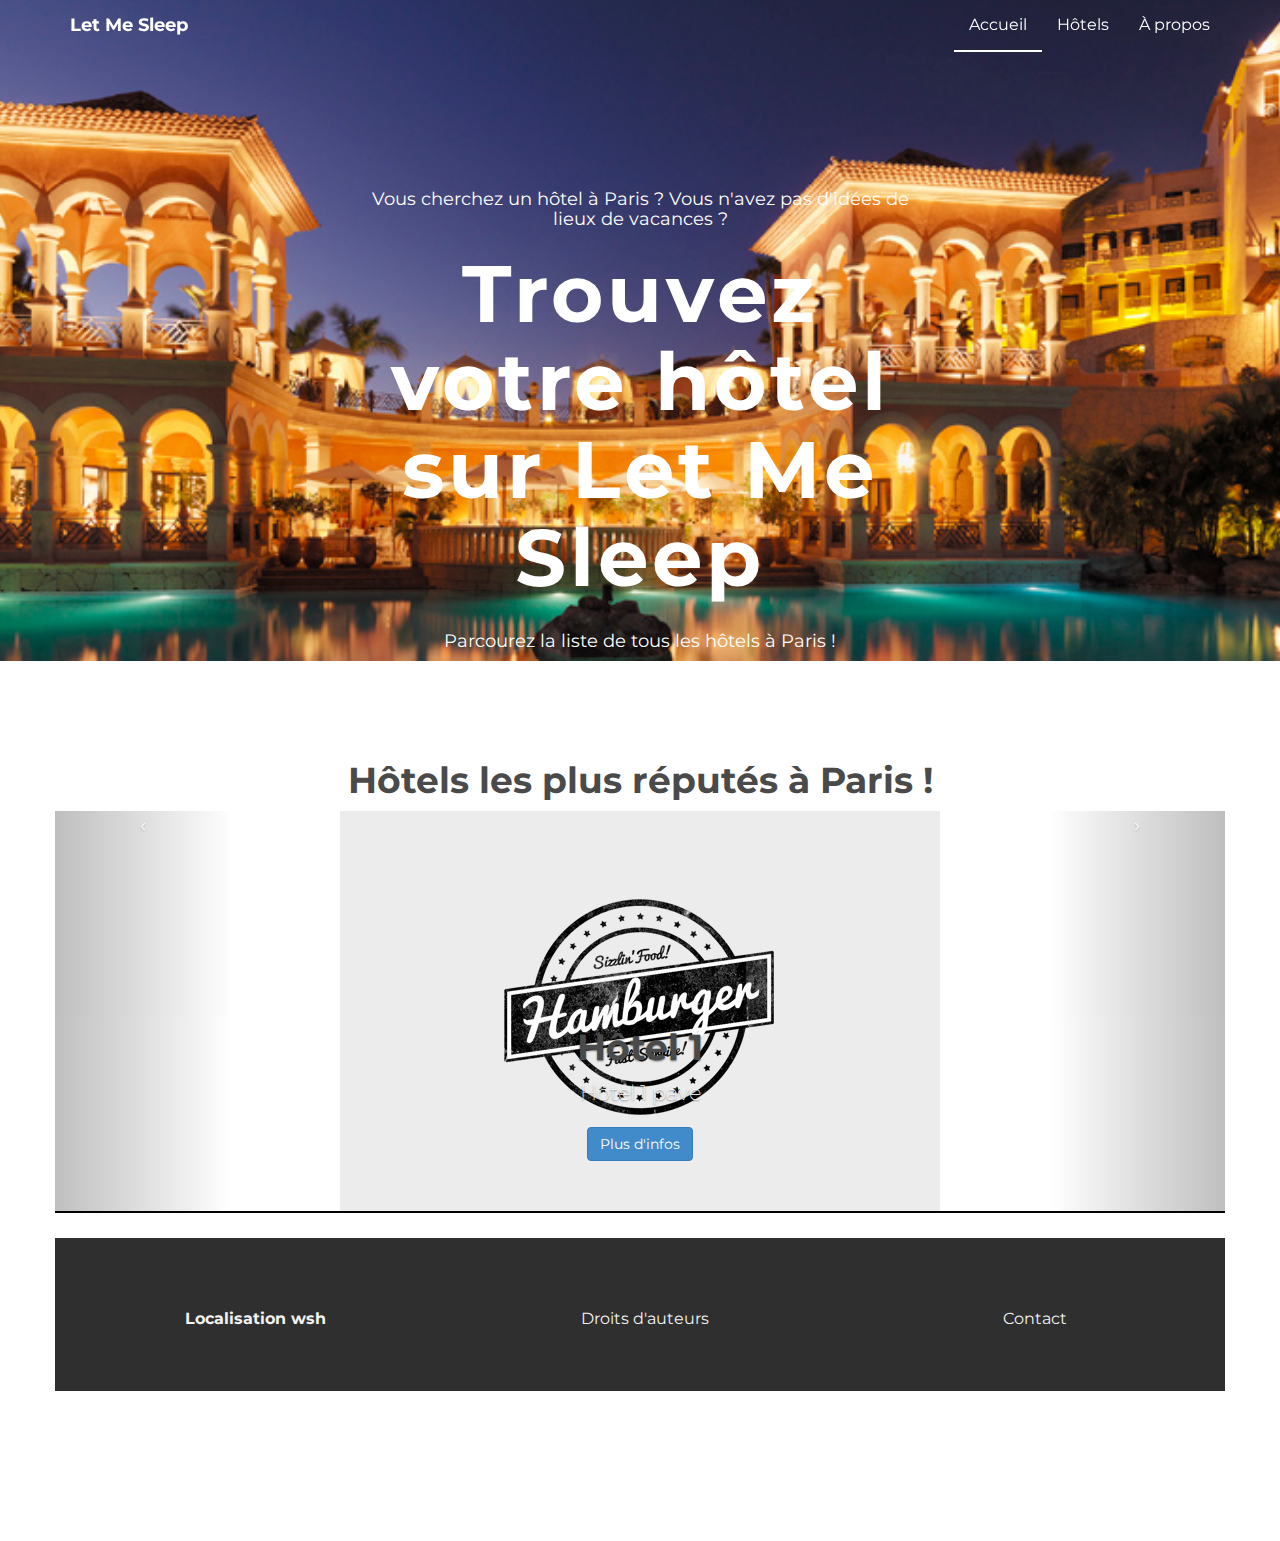
==== instant/theme/index.html @ db82fc95 "" ====
<!DOCTYPE html>
<html>
  <head>
    <meta charset="utf-8">
    <meta http-equiv="X-UA-Compatible" content="IE=edge">
    <meta name="viewport" content="width=device-width, initial-scale=1">
    <meta name="description" content="">
    <meta name="author" content="">
    <link rel="shortcut icon" href="assets/ico/favicon.ico">
	<script type="text/javascript" src="assets/js/index.js"></script>

    <title>Let Me Sleep - Accueil</title>

    <!-- css avc boostrap -->
    <link href="assets/css/bootstrap.css" rel="stylesheet">

    <!-- fichiers css-->
    <link href="assets/css/style.css" rel="stylesheet">
    <link href="assets/css/font-awesome.min.css" rel="stylesheet">
  </head>

    <!-- Barre de Navigation dure -->
    <div class="navbar navbar-default navbar-fixed-top" role="navigation">
      <div class="container">
        <div class="navbar-header">
          <button type="button" class="navbar-toggle" data-toggle="collapse" data-target=".navbar-collapse">
            <span class="sr-only">Toggle navigation</span>
            <span class="icon-bar"></span>
            <span class="icon-bar"></span>
            <span class="icon-bar"></span>
          </button>
          <a class="navbar-brand" href="index.html">Let Me Sleep</a>
        </div>
        <div class="navbar-collapse collapse">
          <ul class="nav navbar-nav navbar-right">
            <li class="active"><a href="index.html">Accueil</a></li>
            <li><a href="hotels.html">Hôtels</a></li>
            <li><a href="#works">À propos</a></li>
          </ul>
        </div>
      </div>
    </div>


	<div id="headerwrap">
	    <div class="container">
			<div class="row">
				<div class="col-lg-6 col-lg-offset-3">
					<h4>Vous cherchez un hôtel à Paris ? Vous n'avez pas d'idées de lieux de vacances ?</h4>
					<h1>Trouvez votre hôtel sur Let Me Sleep</h1> 
					<h4>Parcourez la liste de tous les hôtels à Paris !</h4>
				</div>
			</div>
	    </div>
	</div>
	



<!-- Lieux du moment  -->

	<section id="works"></section>
	<div id ="lieux">
	<div class="container">
		<div class="row centered mt mb">
			<h1>Hôtels les plus réputés à Paris ! </h1>
			
  

    <!-- Carousel
    ================================================== -->
    <div id="myCarousel" class="carousel slide">
      <div class="carousel-inner">
        <div class="item active">
          <center><img src="assets/img/portfolio/folio02.png" alt=""></center>
          <div class="container">
            <div class="carousel-caption">
              <h1>Hôtel 1 </h1>
              <p class="lead">Hôtel 1 pave</p>
              <a class="btn btn-large btn-primary" href="#">Plus d'infos</a>
            </div>
          </div>
        </div>
        <div class="item">
          <center><img src="assets/img/portfolio/folio03.png" alt=""></center>
          <div class="container">
            <div class="carousel-caption">
              <h1>Hotel 2</h1>
              <p class="lead">Hotel 2 pave</p>
              <a class="btn btn-large btn-primary" href="#">Plus d'infos</a>
            </div>
          </div>
        </div>
        <div class="item">
          <center><img src="assets/img/portfolio/folio04.png" alt=""></center>
          <div class="container">
            <div class="carousel-caption">
              <h1>Hotel 3</h1>
              <p class="lead">Hotel 3 pave</p>
              <a class="btn btn-large btn-primary" href="#">Plus d'infos</a>
            </div>
          </div>
        </div>
      </div>
      <a class="left carousel-control" href="#myCarousel" data-slide="prev">&lsaquo;</a>
      <a class="right carousel-control" href="#myCarousel" data-slide="next">&rsaquo;</a>
    </div><!-- /.carousel -->












 <!-- services 
		<div class="col-lg-4 col-md-4 col-sm-4 gallery">
				<a href="work.html"><img src="assets/img/portfolio/folio01.png" class="img-responsive"></a>
			</div>
			<div class="col-lg-4 col-md-4 col-sm-4 gallery">
				<a href="work.html"><img src="assets/img/portfolio/folio02.png" class="img-responsive"></a>
			</div>
			<div class="col-lg-4 col-md-4 col-sm-4 gallery">
				<a href="work.html"><img src="assets/img/portfolio/folio03.png" class="img-responsive"></a>
			</div>
			<div class="col-lg-4 col-md-4 col-sm-4 gallery">
				<a href="work.html"><img src="assets/img/portfolio/folio04.png" class="img-responsive"></a>
			</div>
			<div class="col-lg-4 col-md-4 col-sm-4 gallery">
				<a href="work.html"><img src="assets/img/portfolio/folio05.png" class="img-responsive"></a>
			</div>
			<div class="col-lg-4 col-md-4 col-sm-4 gallery">
				<a href="work.html"><img src="assets/img/portfolio/folio06.png" class="img-responsive"></a>
			</div>  
		</div> 
	</div>
</div>
-->
	<div class="hline-w"></div>





 <!-- Reseaux Sociaux  
	<div id="social">
		<div class="container">
			<div class="row centered">
				<div class="col-lg-2">
					<a href="#"><i class="fa fa-dribbble"></i></a>
				</div>
				<div class="col-lg-2">
					<a href="#"><i class="fa fa-facebook"></i></a>
				</div>
				<div class="col-lg-2">
					<a href="#"><i class="fa fa-twitter"></i></a>
				</div>
				<div class="col-lg-2">
					<a href="#"><i class="fa fa-linkedin"></i></a>
				</div>
				<div class="col-lg-2">
					<a href="#"><i class="fa fa-instagram"></i></a>
				</div>
				<div class="col-lg-2">
					<a href="#"><i class="fa fa-tumblr"></i></a>
				</div>
			
			</div>
		</div>
	</div>
-->

	<div id="footerwrap">
		<div class="container">
			<div class="row centered">
				<div class="col-lg-4">
					<p><b>Localisation wsh</b></p>
				</div>
			
				<div class="col-lg-4">
					<p>Droits d'auteurs</p>
				</div>
				<div class="col-lg-4">
					<p>Contact</p>
				</div>
			</div>
		</div>
	</div>
	


    <!-- Bootstrap core JavaScript
    ================================================== -->
    <!-- Placed at the end of the document so the pages load faster -->
    <script src="https://ajax.googleapis.com/ajax/libs/jquery/1.11.0/jquery.min.js"></script>
    <script src="assets/js/bootstrap.min.js"></script>
  </body>
</html>
---- instant/theme/assets/css/style.css ----
/*
 * Author: Carlos Alvarez
 * URL: http://Alvarez.is
 *
 * Project Name: NYC Design
 * Version: 1.0
 * Date: 04-20-2014
 * URL: 
 */


/* ==========================================================================
   Base Styles, Bootstrap Modifications & Fonts Import
   ========================================================================== */

@import url(http://fonts.googleapis.com/css?family=Montserrat:400,700);


::-moz-selection {
    background: #f2c2c9;
    color: #a4003a;
    text-shadow: none;
}

::selection {
    background: #16a085;
    color: #a4003a;
    text-shadow: none;
}

/*
 * A better looking default horizontal rule
 */

 hr {
    display: block;
    height: 1px;
    border: 0;
    border-top: 1px solid #ccc;
    margin: 1em 0;
    padding: 0;
}

.centered {
	text-align: center
}

.mt {
	margin-top: 80px;
}

.mb {
	margin-bottom: 80px;
}

/* ==========================================================================
   General styles
   ========================================================================== */


body {
    font-family: 'Montserrat', sans-serif;
    font-weight: 400;
    font-size: 16px;

    -webkit-font-smoothing: antialiased;
    -webkit-overflow-scrolling: touch;
}

h1, h2, h3, h4, h5, h6 {
	font-weight: 700;
    color: #4a4a4a;
}


.navbar-brand {
	font-weight: 700;
}

.navbar-default .navbar-brand {
	color: #ffffff;
}

.navbar-default {
	background-color: transparent;
	border-color: transparent;
}

.navbar-default .navbar-nav > .active > a, .navbar-default .navbar-nav > .active > a:hover, .navbar-default .navbar-nav > .active > a:focus {
	color: #ffffff;
	background-color: transparent;
	border-bottom: 2px solid #ffffff
}

.navbar-default .navbar-nav > li > a {
	color: #ffffff;
}

/* ==========================================================================
   Wrap Sections
   ========================================================================== */

#headerwrap {
	background: url(../img/fond.jpg) no-repeat center top;
	margin-top: -70px;
	padding-top: 250px;
	text-align:center;
	background-attachment: relative;
	background-position: center center;
	min-height: 650px;
	width: 100%;
	
    -webkit-background-size: 100%;
    -moz-background-size: 100%;
    -o-background-size: 100%;
    background-size: 100%;

    -webkit-background-size: cover;
    -moz-background-size: cover;
    -o-background-size: cover;
    background-size: cover;
}

#headerwrap h1 {
	color: #ffffff;
	padding-top: 0px;
	padding-bottom: 20px;
	letter-spacing: 4px;
	font-size: 80px;
	font-weight: bold;
}

#headerwrap h4 {
	font-weight: 400;
	color: #ffffff;
}

#social {
	padding-top: 50px;
	padding-bottom: 50px;
	background-color: #f2f2f2;
}

#social i {
	font-size: 40px;
	color: #4a4a4a
}

#social i:hover {
	color: #1abc9c
}

#footerwrap {
	padding-top: 70px;
	padding-bottom: 50px;
	background-color: #2f2f2f;
}

#footerwrap p {
	color: #f2f2f2;
	margin-left: 10px;
}

#workwrap {	
	background: url(../img/work.jpg) no-repeat center top;
	margin-top: -70px;
	padding-top: 250px;
	text-align:center;
	background-attachment: relative;
	background-position: center center;
	min-height: 650px;
	width: 100%;
	
    -webkit-background-size: 100%;
    -moz-background-size: 100%;
    -o-background-size: 100%;
    background-size: 100%;

    -webkit-background-size: cover;
    -moz-background-size: cover;
    -o-background-size: cover;
    background-size: cover;
}

#workwrap h1 {
	color:#ffffff;
	padding-top: 10px;
	padding-bottom: 20px;
	letter-spacing: 4px;
	font-size: 80px;
	font-weight: bold;
}

#workwrap h4 {
	font-weight: 400;
	color: #ffffff
}

#aboutwrap {	
	background: url(../img/about.jpg) no-repeat center top;
	margin-top: -70px;
	padding-top: 250px;
	text-align:center;
	background-attachment: relative;
	background-position: center center;
	min-height: 550px;
	width: 100%;
	
    -webkit-background-size: 100%;
    -moz-background-size: 100%;
    -o-background-size: 100%;
    background-size: 100%;

    -webkit-background-size: cover;
    -moz-background-size: cover;
    -o-background-size: cover;
    background-size: cover;
}




/* Gallery */
.gallery {
	margin-top: 30px;
}

.gallery img:hover {
	opacity: 0.4;
}


.hline-w {
	border-bottom: 2px solid black;
	margin-bottom: 25px;


.thumbnail {
    width: 260px;
    height: 180px;
    overflow: hidden; /* contain images within thumbnail boundaries */
    border: 0; /* removes Bootstrap's default border */
    box-shadow: 0 12px 12px -10px #c4c4c4;
    -webkit-box-shadow: 0 17px 22px -20px #c4c4c4;
    -moz-box-shadow: 0 12px 12px -10px #c4c4c4;
}
.thumbnail img { width:100%; height:auto; } /* to keep proportions */
.thumbnails p { text-align: center; padding: 10px; } /* captions can be styled with an inline element */
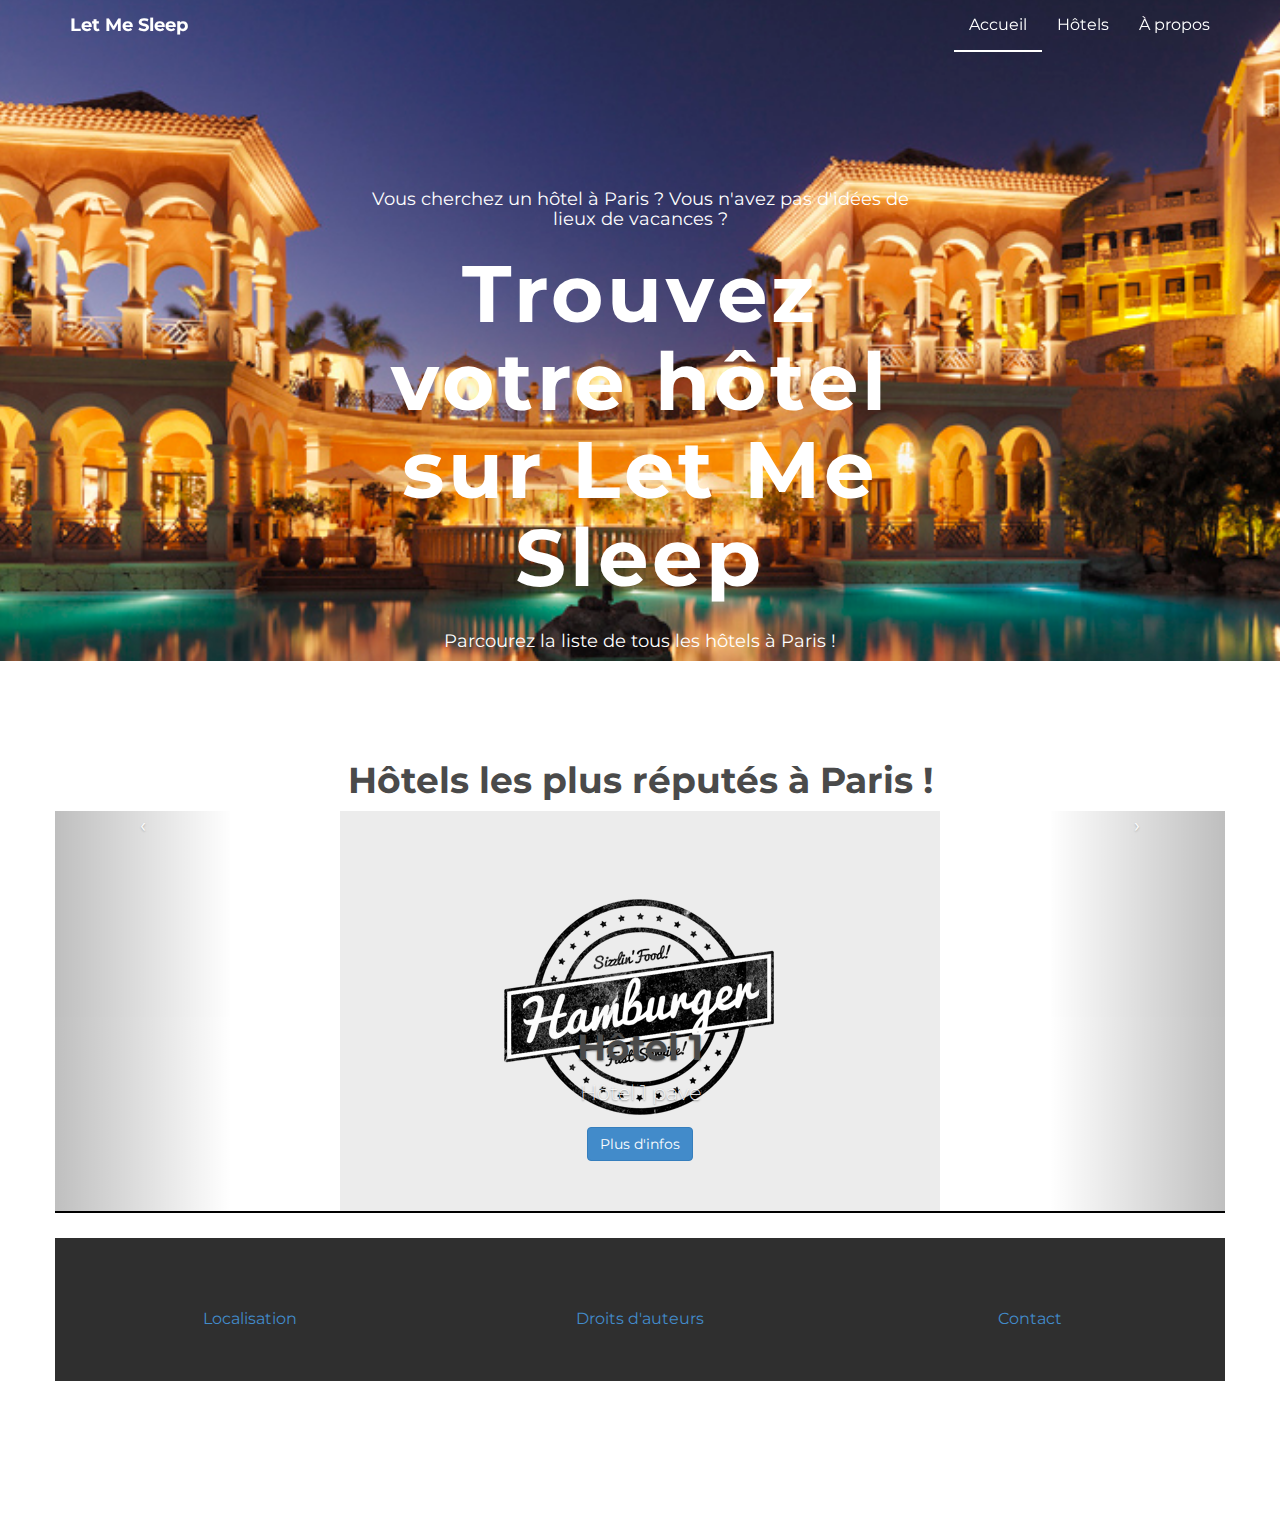
==== commit 85c9e441: "" ====
--- a/instant/theme/index.html
+++ b/instant/theme/index.html
@@ -20,6 +20,7 @@
   </head>
 
     <!-- Barre de Navigation dure -->
+  <body>
     <div class="navbar navbar-default navbar-fixed-top" role="navigation">
       <div class="container">
         <div class="navbar-header">
@@ -34,7 +35,7 @@
         <div class="navbar-collapse collapse">
           <ul class="nav navbar-nav navbar-right">
             <li class="active"><a href="index.html">Accueil</a></li>
-            <li><a href="hotels.html">Hôtels</a></li>
+            <li><a href="hotels.php">Hôtels</a></li>
             <li><a href="#works">À propos</a></li>
           </ul>
         </div>
@@ -173,25 +174,22 @@
 		</div>
 	</div>
 -->
-
-	<div id="footerwrap">
-		<div class="container">
-			<div class="row centered">
-				<div class="col-lg-4">
-					<p><b>Localisation wsh</b></p>
-				</div>
-			
-				<div class="col-lg-4">
-					<p>Droits d'auteurs</p>
-				</div>
-				<div class="col-lg-4">
-					<p>Contact</p>
-				</div>
-			</div>
-		</div>
-	</div>
-	
-
+ <div id="footerwrap">
+   <div class="container">
+     <div class="row centered">
+       <div class="col-lg-4">
+	<a href="localisation.html">Localisation</a>
+       </div>
+       
+       <div class="col-lg-4">
+	 <a href="droits.html">Droits d'auteurs</a>
+	</div>
+       <div class="col-lg-4">
+	 <a href="contact.html">Contact</a>
+       </div>
+     </div>
+    </div>
+ </div>
 
     <!-- Bootstrap core JavaScript
     ================================================== -->
--- a/instant/theme/assets/css/style.css
+++ b/instant/theme/assets/css/style.css
@@ -94,6 +94,13 @@
 
 .navbar-default .navbar-nav > li > a {
 	color: #ffffff;
+}
+  
+#recherche
+{
+    margin-left: auto;
+    margin-right: auto;
+    width: 20%;
 }
 
 /* ==========================================================================
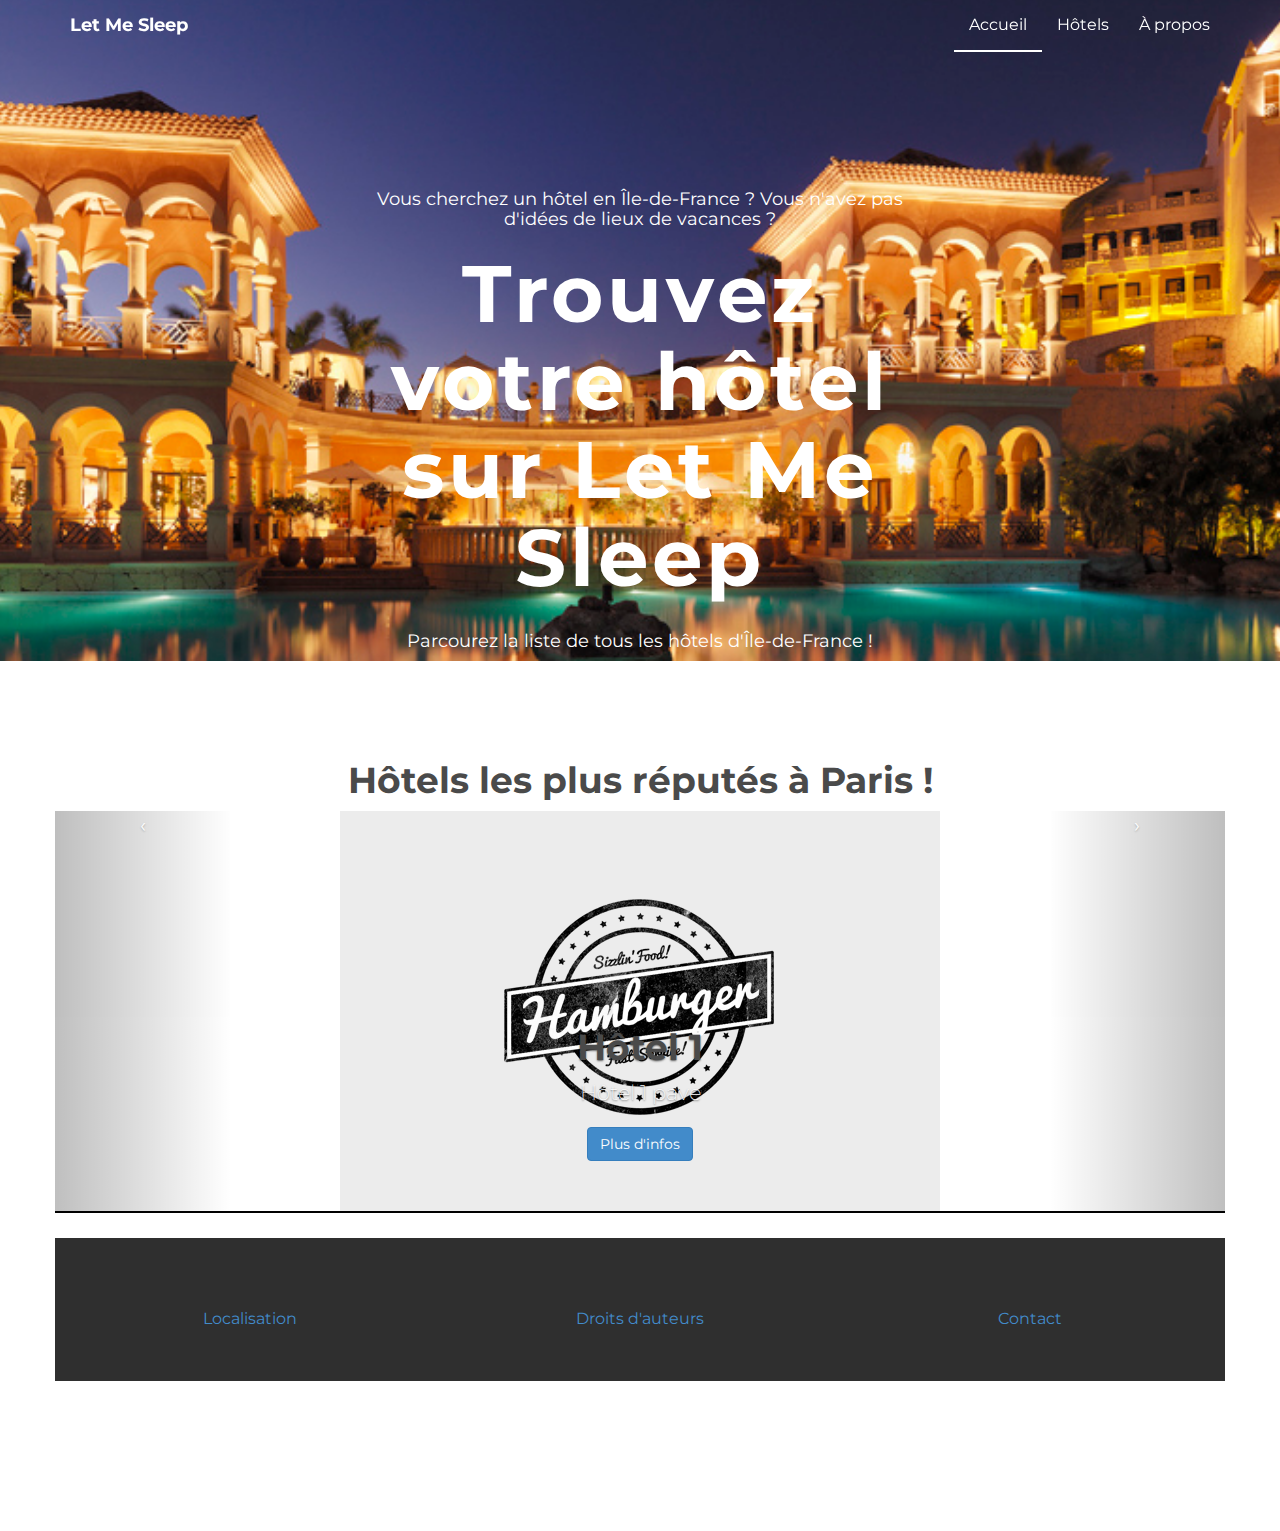
==== commit 9d26018f: "" ====
--- a/instant/theme/index.html
+++ b/instant/theme/index.html
@@ -6,6 +6,7 @@
     <meta name="viewport" content="width=device-width, initial-scale=1">
     <meta name="description" content="">
     <meta name="author" content="">
+    <link rel="shortcut icon" type="image/x-icon" href="assets/img/hotel.ico" />
     <link rel="shortcut icon" href="assets/ico/favicon.ico">
 	<script type="text/javascript" src="assets/js/index.js"></script>
 
@@ -47,9 +48,9 @@
 	    <div class="container">
 			<div class="row">
 				<div class="col-lg-6 col-lg-offset-3">
-					<h4>Vous cherchez un hôtel à Paris ? Vous n'avez pas d'idées de lieux de vacances ?</h4>
+					<h4>Vous cherchez un hôtel en Île-de-France ? Vous n'avez pas d'idées de lieux de vacances ?</h4>
 					<h1>Trouvez votre hôtel sur Let Me Sleep</h1> 
-					<h4>Parcourez la liste de tous les hôtels à Paris !</h4>
+					<h4>Parcourez la liste de tous les hôtels d'Île-de-France !</h4>
 				</div>
 			</div>
 	    </div>
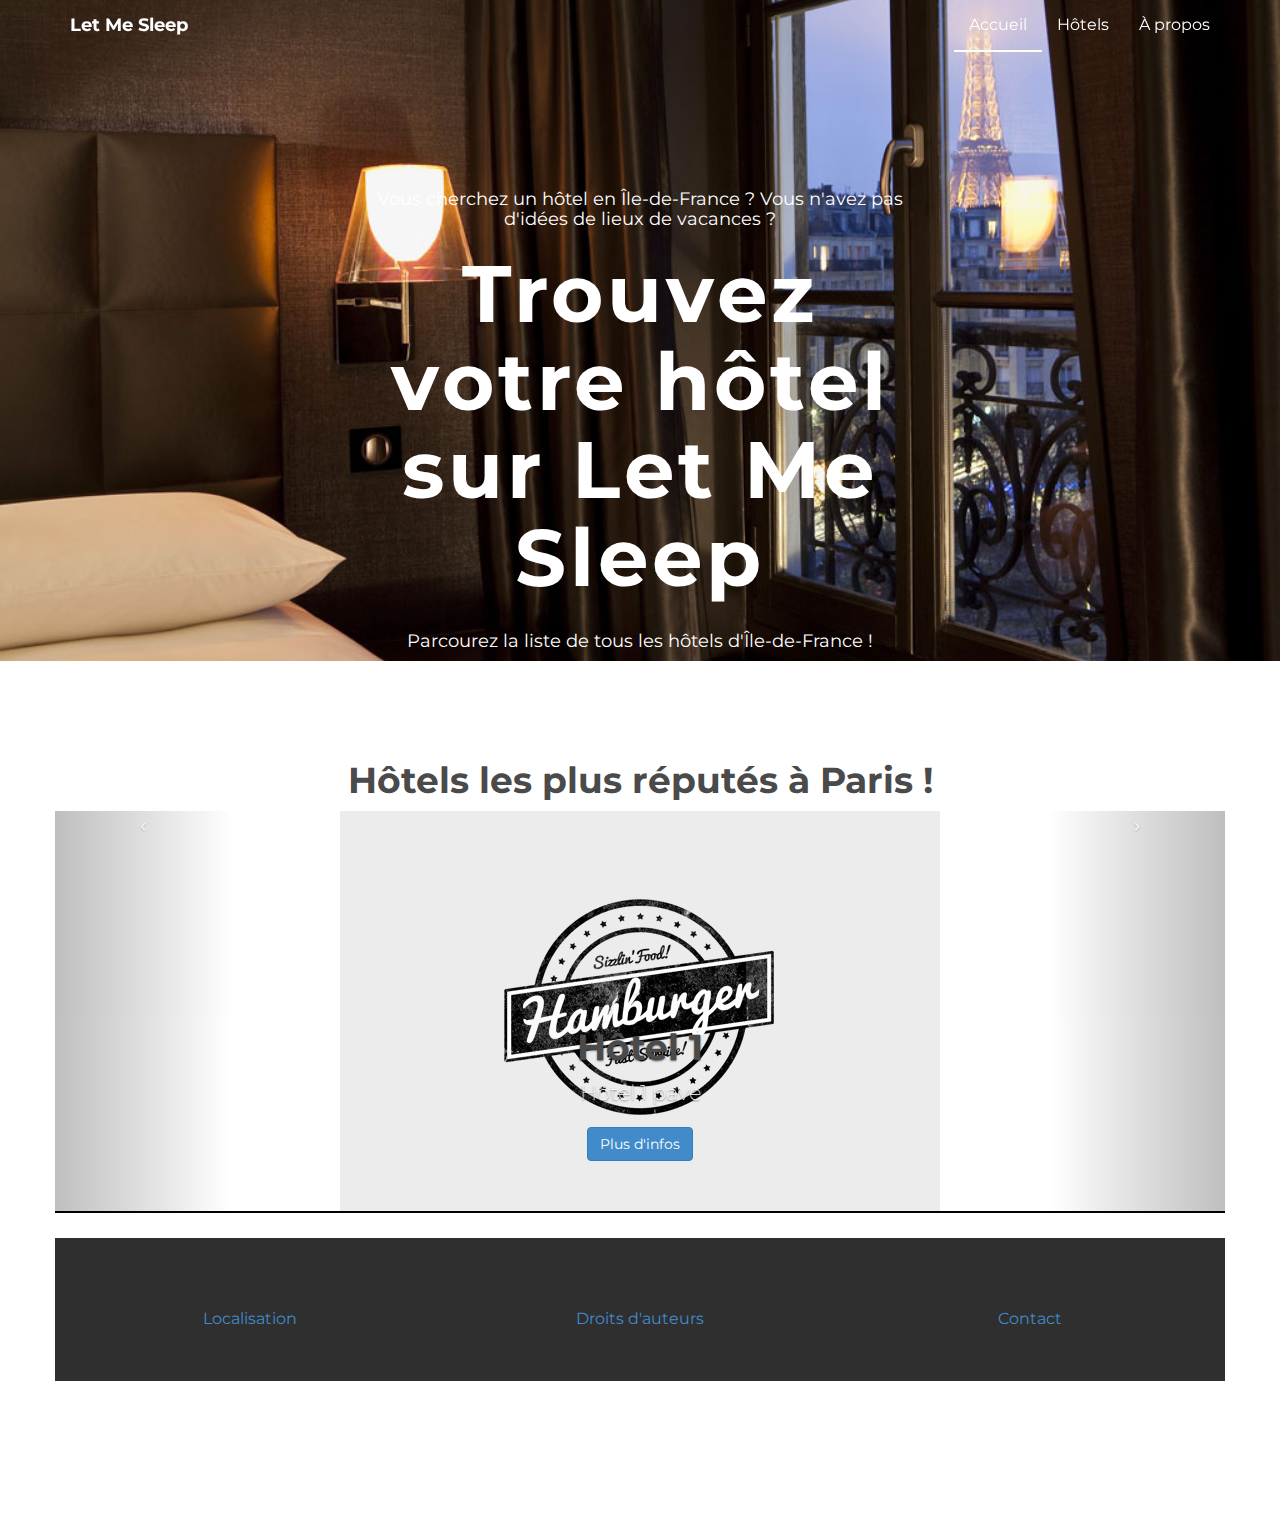
==== commit a1f6bc35: "" ====
--- a/instant/theme/index.html
+++ b/instant/theme/index.html
@@ -37,7 +37,7 @@
           <ul class="nav navbar-nav navbar-right">
             <li class="active"><a href="index.html">Accueil</a></li>
             <li><a href="hotels.php">Hôtels</a></li>
-            <li><a href="#works">À propos</a></li>
+            <li><a href="work.html">À propos</a></li>
           </ul>
         </div>
       </div>
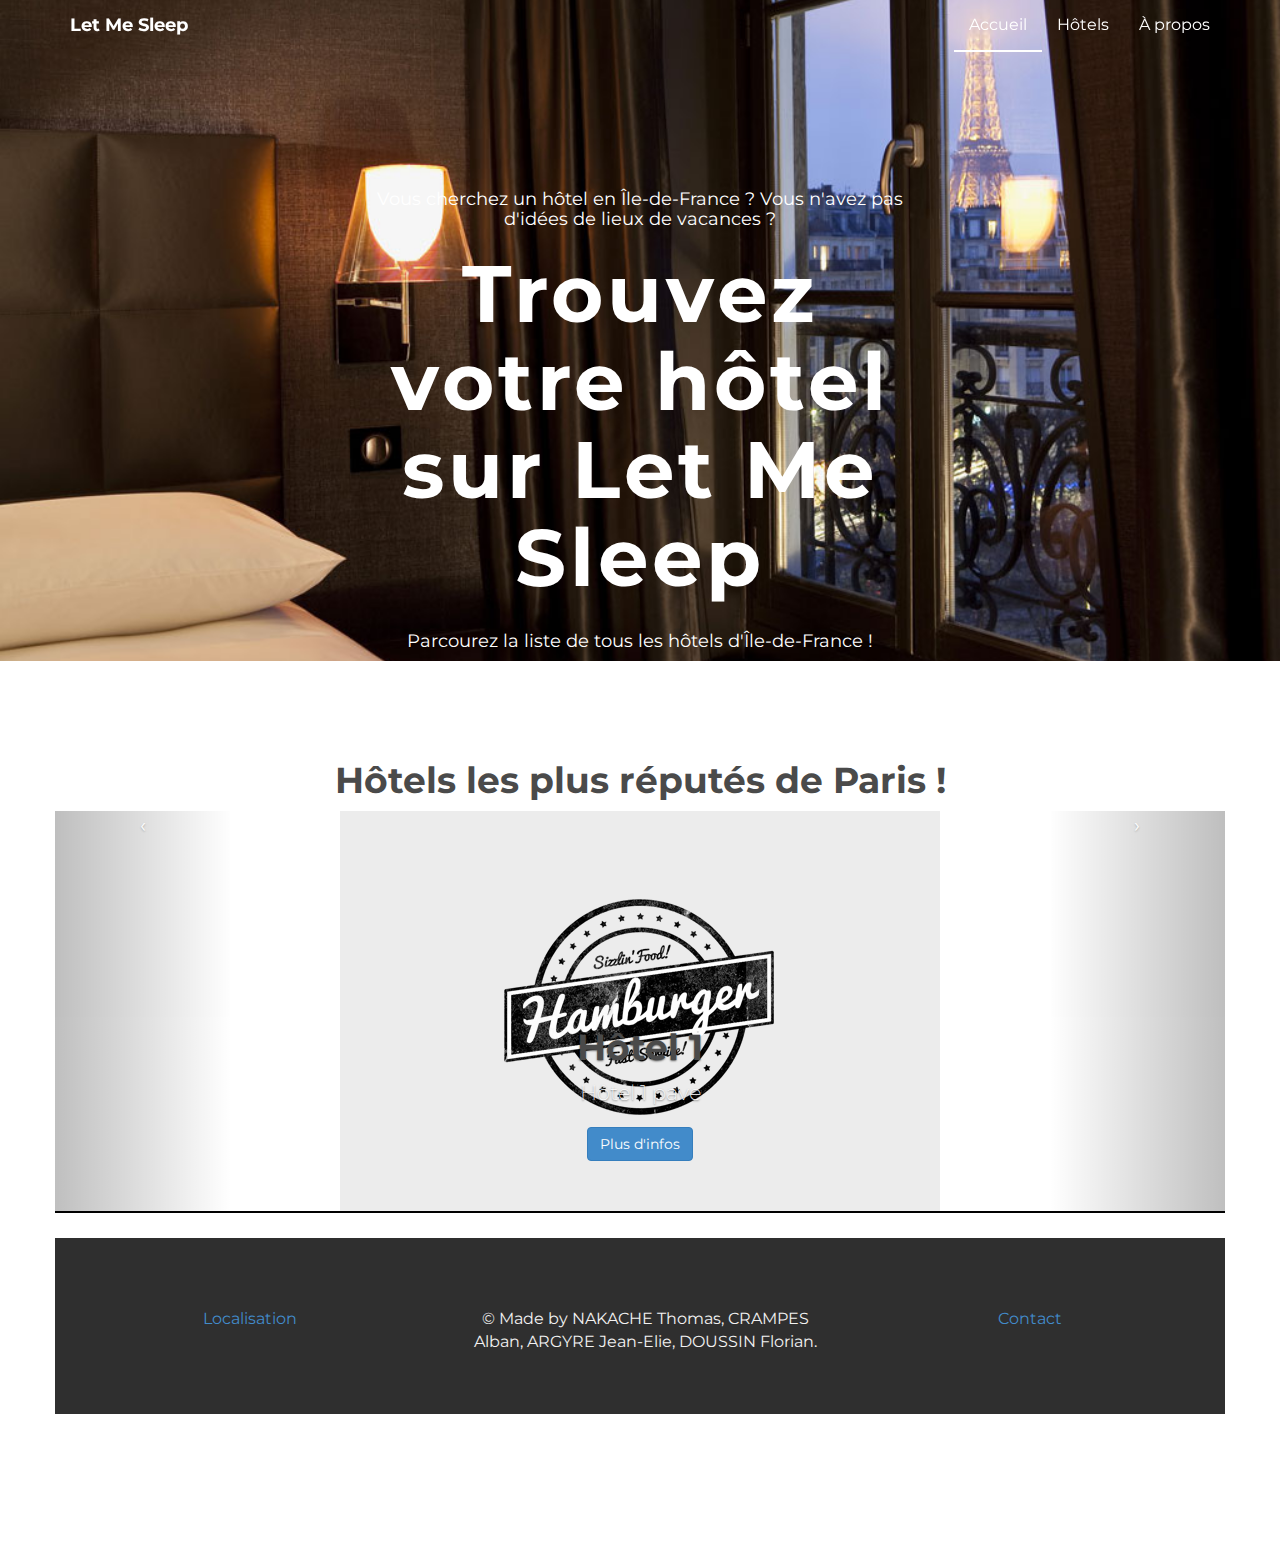
==== commit be8a5fae: "" ====
--- a/instant/theme/index.html
+++ b/instant/theme/index.html
@@ -65,7 +65,7 @@
 	<div id ="lieux">
 	<div class="container">
 		<div class="row centered mt mb">
-			<h1>Hôtels les plus réputés à Paris ! </h1>
+			<h1>Hôtels les plus réputés de Paris ! </h1>
 			
   
 
@@ -106,75 +106,11 @@
       </div>
       <a class="left carousel-control" href="#myCarousel" data-slide="prev">&lsaquo;</a>
       <a class="right carousel-control" href="#myCarousel" data-slide="next">&rsaquo;</a>
-    </div><!-- /.carousel -->
+    </div>
 
-
-
-
-
-
-
-
-
-
-
-
- <!-- services 
-		<div class="col-lg-4 col-md-4 col-sm-4 gallery">
-				<a href="work.html"><img src="assets/img/portfolio/folio01.png" class="img-responsive"></a>
-			</div>
-			<div class="col-lg-4 col-md-4 col-sm-4 gallery">
-				<a href="work.html"><img src="assets/img/portfolio/folio02.png" class="img-responsive"></a>
-			</div>
-			<div class="col-lg-4 col-md-4 col-sm-4 gallery">
-				<a href="work.html"><img src="assets/img/portfolio/folio03.png" class="img-responsive"></a>
-			</div>
-			<div class="col-lg-4 col-md-4 col-sm-4 gallery">
-				<a href="work.html"><img src="assets/img/portfolio/folio04.png" class="img-responsive"></a>
-			</div>
-			<div class="col-lg-4 col-md-4 col-sm-4 gallery">
-				<a href="work.html"><img src="assets/img/portfolio/folio05.png" class="img-responsive"></a>
-			</div>
-			<div class="col-lg-4 col-md-4 col-sm-4 gallery">
-				<a href="work.html"><img src="assets/img/portfolio/folio06.png" class="img-responsive"></a>
-			</div>  
-		</div> 
-	</div>
-</div>
--->
 	<div class="hline-w"></div>
 
 
-
-
-
- <!-- Reseaux Sociaux  
-	<div id="social">
-		<div class="container">
-			<div class="row centered">
-				<div class="col-lg-2">
-					<a href="#"><i class="fa fa-dribbble"></i></a>
-				</div>
-				<div class="col-lg-2">
-					<a href="#"><i class="fa fa-facebook"></i></a>
-				</div>
-				<div class="col-lg-2">
-					<a href="#"><i class="fa fa-twitter"></i></a>
-				</div>
-				<div class="col-lg-2">
-					<a href="#"><i class="fa fa-linkedin"></i></a>
-				</div>
-				<div class="col-lg-2">
-					<a href="#"><i class="fa fa-instagram"></i></a>
-				</div>
-				<div class="col-lg-2">
-					<a href="#"><i class="fa fa-tumblr"></i></a>
-				</div>
-			
-			</div>
-		</div>
-	</div>
--->
  <div id="footerwrap">
    <div class="container">
      <div class="row centered">
@@ -183,18 +119,16 @@
        </div>
        
        <div class="col-lg-4">
-	 <a href="droits.html">Droits d'auteurs</a>
+	 <p>© Made by NAKACHE Thomas, CRAMPES Alban, ARGYRE Jean-Elie, DOUSSIN Florian.</p>
 	</div>
        <div class="col-lg-4">
-	 <a href="contact.html">Contact</a>
+	 <a href="work.html">Contact</a>
        </div>
      </div>
     </div>
  </div>
 
-    <!-- Bootstrap core JavaScript
-    ================================================== -->
-    <!-- Placed at the end of the document so the pages load faster -->
+    <!-- Bootstrap et JS -->
     <script src="https://ajax.googleapis.com/ajax/libs/jquery/1.11.0/jquery.min.js"></script>
     <script src="assets/js/bootstrap.min.js"></script>
   </body>
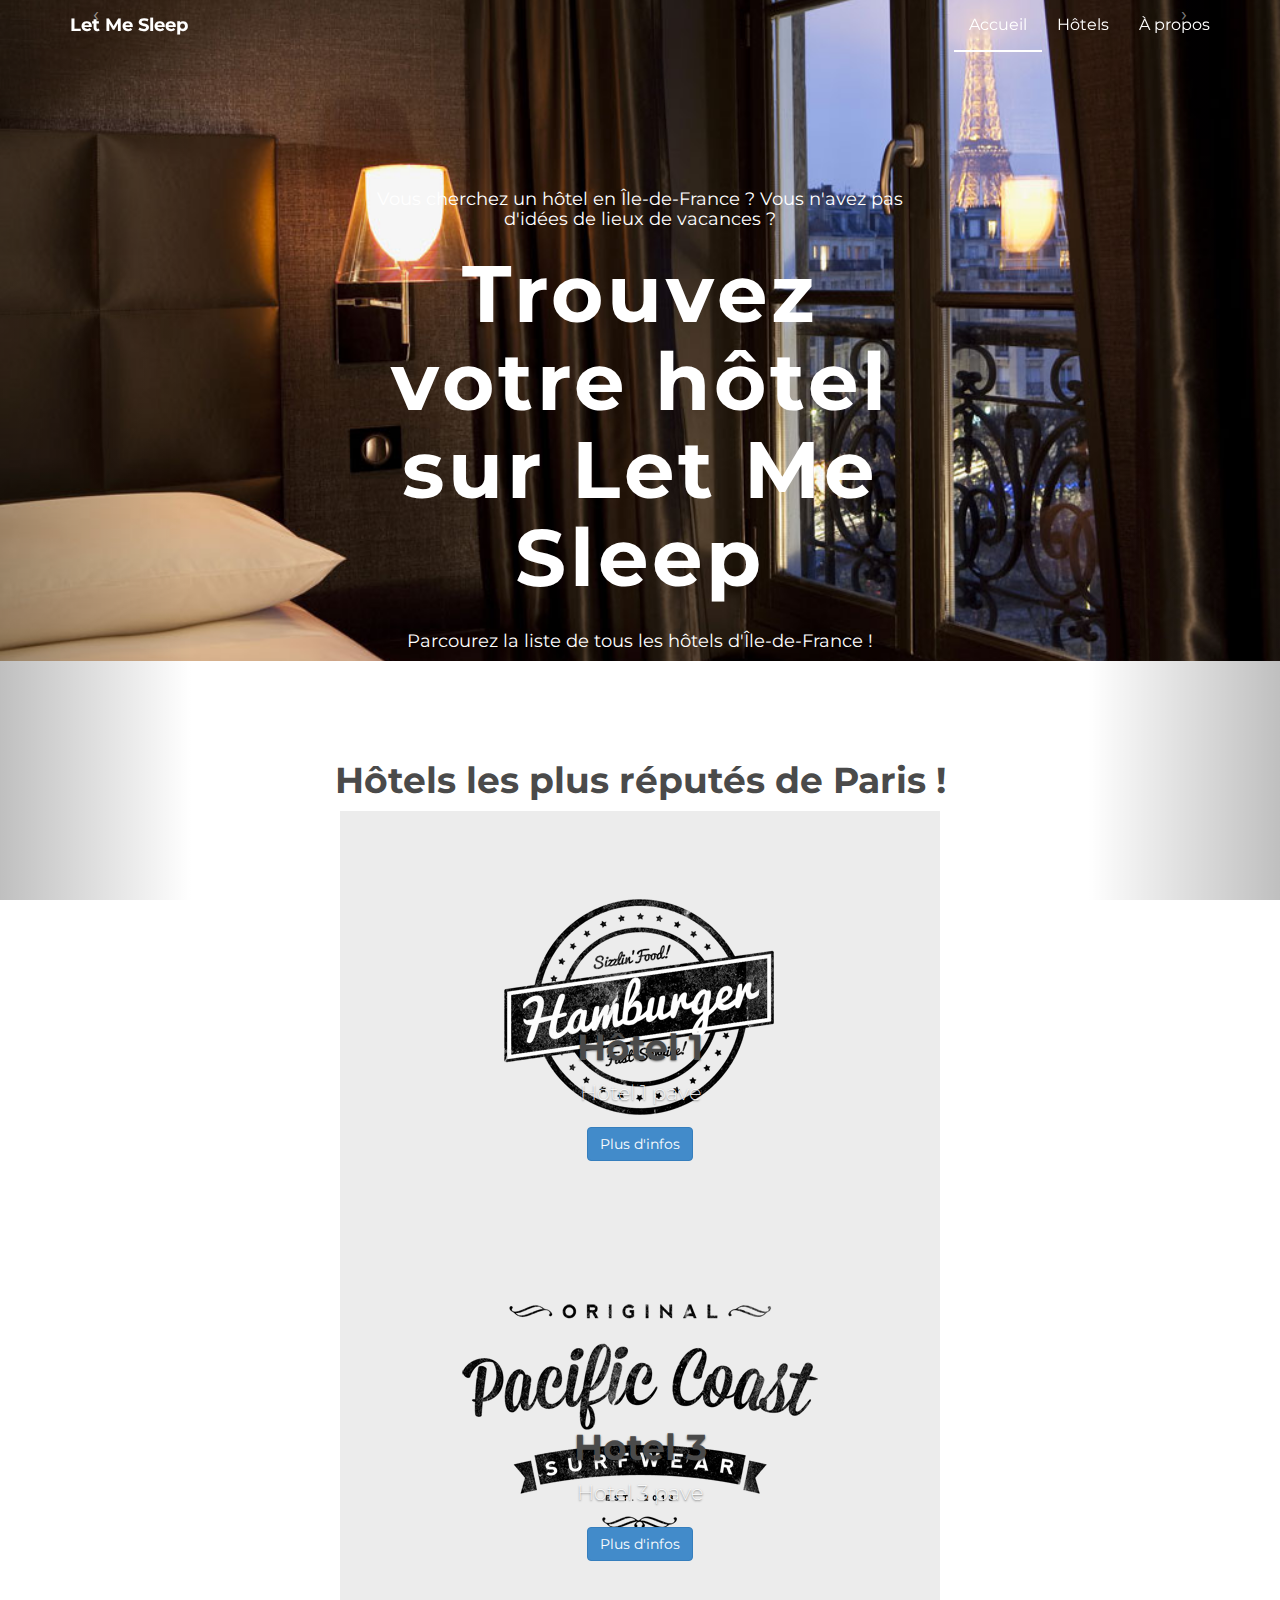
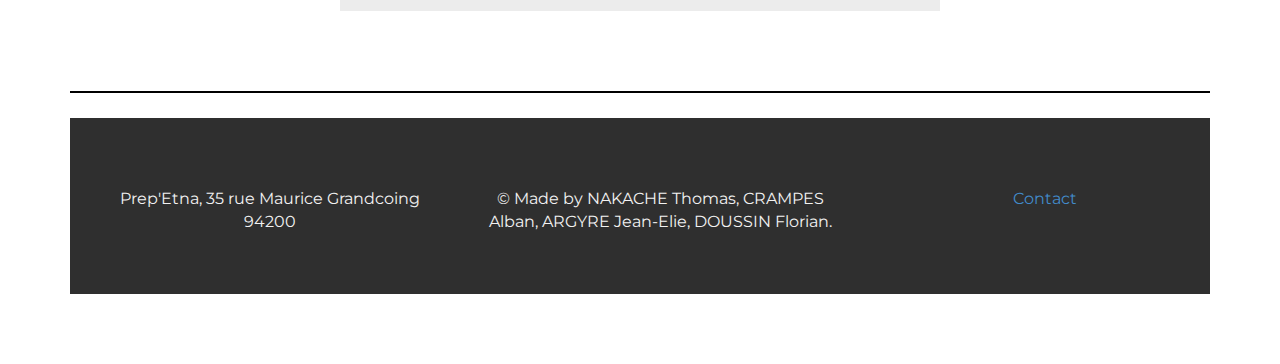
==== commit 887c2de5: "" ====
--- a/instant/theme/index.html
+++ b/instant/theme/index.html
@@ -86,7 +86,7 @@
         <div class="item">
           <center><img src="assets/img/portfolio/folio03.png" alt=""></center>
           <div class="container">
-            <div class="carousel-caption">
+            <disv class="carousel-caption">
               <h1>Hotel 2</h1>
               <p class="lead">Hotel 2 pave</p>
               <a class="btn btn-large btn-primary" href="#">Plus d'infos</a>
@@ -115,7 +115,7 @@
    <div class="container">
      <div class="row centered">
        <div class="col-lg-4">
-	<a href="localisation.html">Localisation</a>
+	<p>Prep'Etna, 35 rue Maurice Grandcoing 94200</p>
        </div>
        
        <div class="col-lg-4">
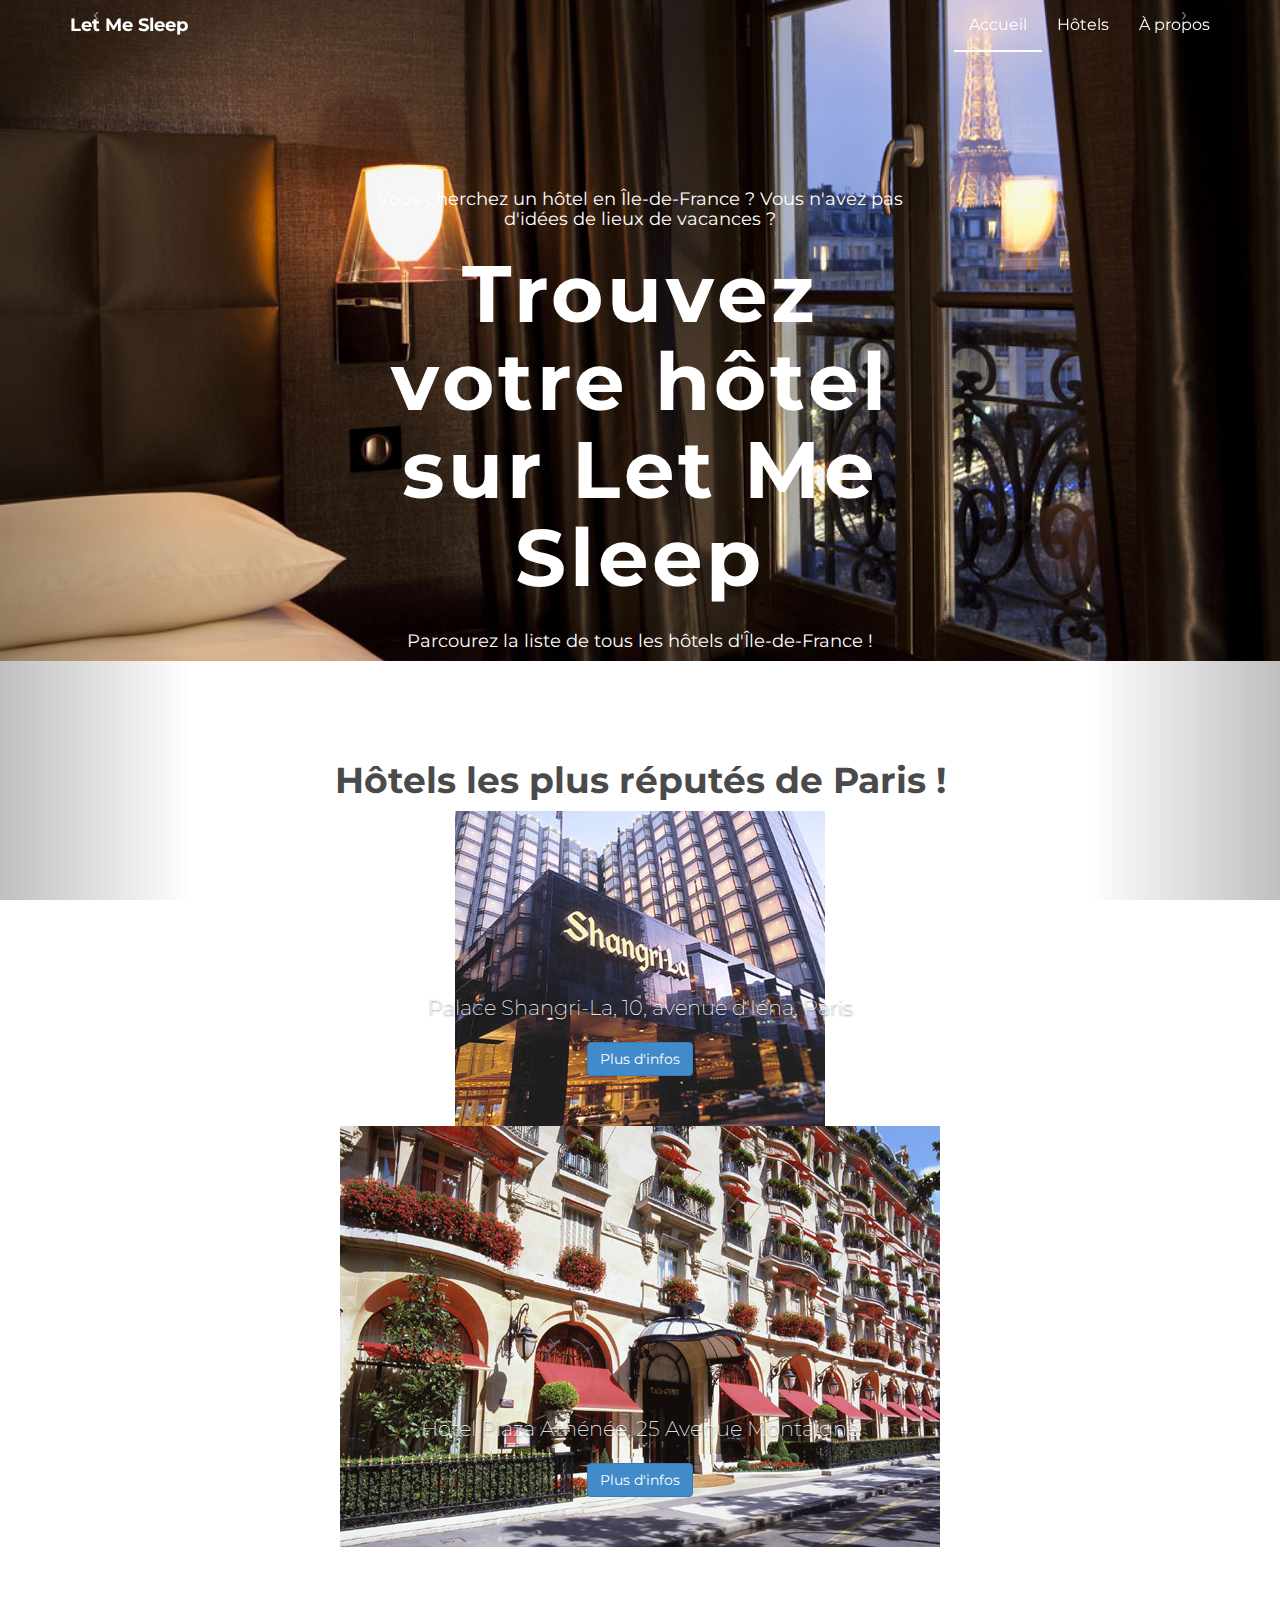
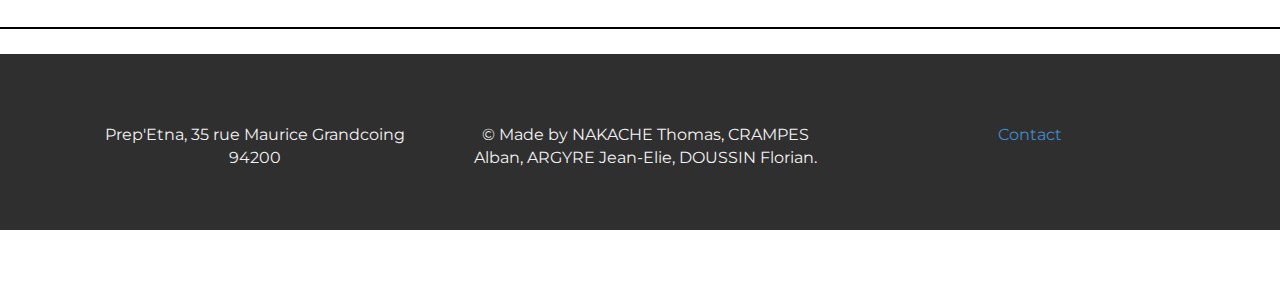
==== commit e5b331f2: "" ====
--- a/instant/theme/index.html
+++ b/instant/theme/index.html
@@ -77,8 +77,7 @@
           <center><img src="assets/img/portfolio/folio02.png" alt=""></center>
           <div class="container">
             <div class="carousel-caption">
-              <h1>Hôtel 1 </h1>
-              <p class="lead">Hôtel 1 pave</p>
+              <p class="lead">Palace Shangri-La, 10, avenue d'Iéna, Paris</p>
               <a class="btn btn-large btn-primary" href="#">Plus d'infos</a>
             </div>
           </div>
@@ -87,8 +86,7 @@
           <center><img src="assets/img/portfolio/folio03.png" alt=""></center>
           <div class="container">
             <disv class="carousel-caption">
-              <h1>Hotel 2</h1>
-              <p class="lead">Hotel 2 pave</p>
+              <p class="lead">Le Ritz, Place Vendôme</p>
               <a class="btn btn-large btn-primary" href="#">Plus d'infos</a>
             </div>
           </div>
@@ -97,8 +95,7 @@
           <center><img src="assets/img/portfolio/folio04.png" alt=""></center>
           <div class="container">
             <div class="carousel-caption">
-              <h1>Hotel 3</h1>
-              <p class="lead">Hotel 3 pave</p>
+              <p class="lead">Hôtel Plaza Athénée, 25 Avenue Montaigne</p>
               <a class="btn btn-large btn-primary" href="#">Plus d'infos</a>
             </div>
           </div>
@@ -107,7 +104,7 @@
       <a class="left carousel-control" href="#myCarousel" data-slide="prev">&lsaquo;</a>
       <a class="right carousel-control" href="#myCarousel" data-slide="next">&rsaquo;</a>
     </div>
-
+  </div>
 	<div class="hline-w"></div>
 
 
@@ -128,6 +125,7 @@
     </div>
  </div>
 
+
     <!-- Bootstrap et JS -->
     <script src="https://ajax.googleapis.com/ajax/libs/jquery/1.11.0/jquery.min.js"></script>
     <script src="assets/js/bootstrap.min.js"></script>
